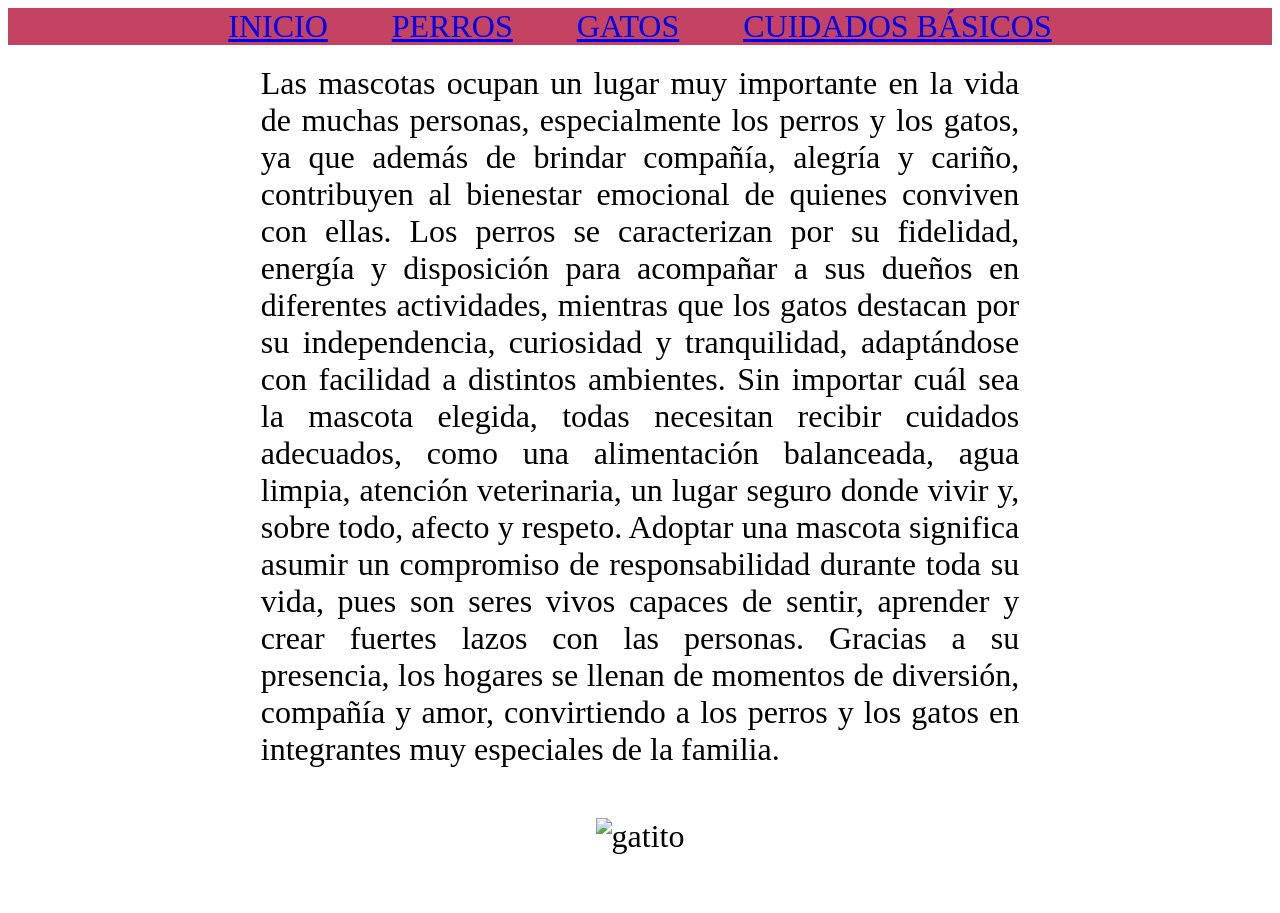
==== index.html @ bc030b20 "Add files via upload" ====
<!DOCTYPE html>
<html>
 <head>
  <title>Mascotas</title>
  <style>
   nav {
    width:100%;
    text-align:center;
    background-color:#C44262;
   }
   label {
    padding:30px;
    font-size:2em;
   }
   body {
    background-image:url(img/fondoperrosygatos.png);
    background-attachment: fixed;
    background-size: cover;
    backgroundrepeat: no-repeat;
    background-position: center;
   }
   section {
   background-color:white;
   width:60%;
   margin:auto;
   margin-top:20px;
   font-size:2em;
   text-align:justify;
   }
  </style>
 </head>
 <body>
  <nav>
   <label><a href="index.html">INICIO</a></label>
   <label><a href="Perros.html">PERROS</a></label>
   <label><a href="Gatos.html">GATOS</a></label>
      <label><a target="_blank"href="https://madridsalud.es/cuidados-basicos-para-los-animales-de-compania-perros-y-gatos/">CUIDADOS BÁSICOS</a></label>
  </nav>
  <section>
Las mascotas ocupan un lugar muy importante en la vida de muchas personas, especialmente los perros y los gatos, ya que además de brindar compañía, alegría y cariño, contribuyen al bienestar emocional de quienes conviven con ellas. Los perros se caracterizan por su fidelidad, energía y disposición para acompañar a sus dueños en diferentes actividades, mientras que los gatos destacan por su independencia, curiosidad y tranquilidad, adaptándose con facilidad a distintos ambientes. Sin importar cuál sea la mascota elegida, todas necesitan recibir cuidados adecuados, como una alimentación balanceada, agua limpia, atención veterinaria, un lugar seguro donde vivir y, sobre todo, afecto y respeto. Adoptar una mascota significa asumir un compromiso de responsabilidad durante toda su vida, pues son seres vivos capaces de sentir, aprender y crear fuertes lazos con las personas. Gracias a su presencia, los hogares se llenan de momentos de diversión, compañía y amor, convirtiendo a los perros y los gatos en integrantes muy especiales de la familia.
<div style="text-align: center;">
<img style="width:600px; padding:50px;"
<img src="img/perrosygatos.webp" alt="gatito"/>
  </section>
 </body>
</html>
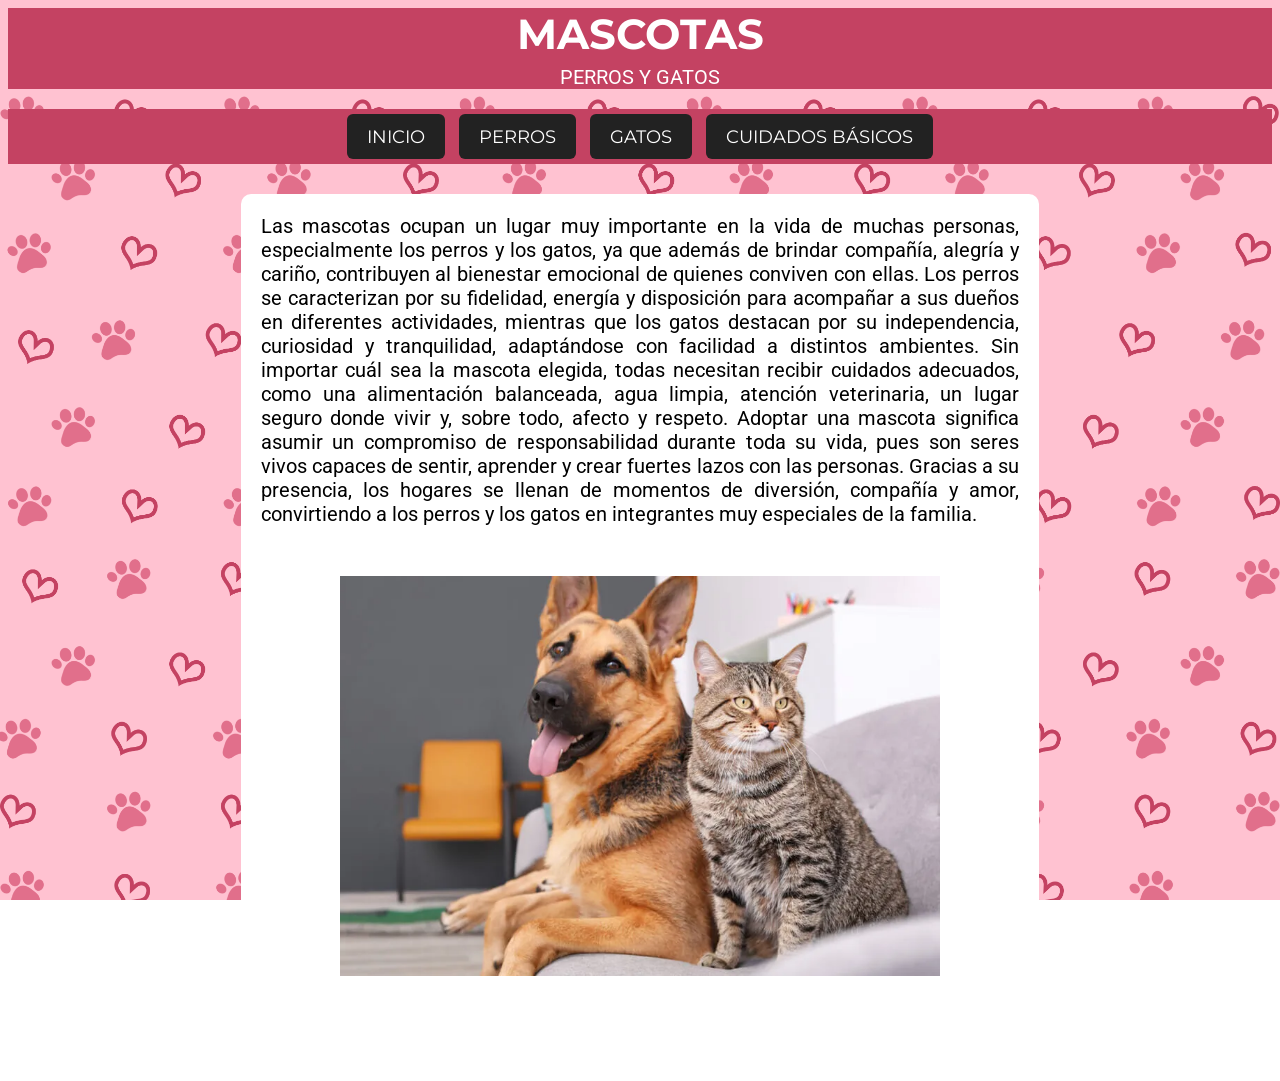
==== commit ecdf9716: "Add files via upload" ====
--- a/index.html
+++ b/index.html
@@ -1,13 +1,56 @@
 <!DOCTYPE html>
-<html>
+<html lang="es">
  <head>
+  <meta charset="UTF-8">
+  <link href="https://fonts.googleapis.com/css2?family=Roboto&family=Montserrat:wght@400;600;700&display=swap"
+      rel="stylesheet">
   <title>Mascotas</title>
   <style>
+
+      header {
+      background-color: #C44262;
+      text-align: center;
+               }
+
+      .logo h1 {
+      font-family: Montserrat, sans-serif;
+      font-size: 42px;
+      color: #ffffff;
+      margin: 0;
+       }
+
+      .logo p {
+      font-family: Roboto, sans-serif;
+      font-size: 20px;
+      color: #ffffff;
+      margin-top: 5px;       
+       }     
+
    nav {
     width:100%;
     text-align:center;
     background-color:#C44262;
    }
+
+   nav a {
+      display: inline-block;
+      margin: 5px; /* Cambia el ancho del fondo del Menu */
+      padding: 12px 20px;
+      background-color: #222; /* color oscuro para el fondo del botón */
+      color: #ffffff;
+      font-family: Montserrat, sans-serif; /* Montserrat es el texto principal, si falla va cargar sans-serif */
+      font-size: 1.1em;
+      text-decoration: none; /* Esto quita el subrayado del enlace */
+      border-radius: 6px; /* bordes redondeados */
+      transition: background-color 0.10s, color 0.s;
+      }
+
+     nav a:hover {
+      color: #ffffff; /* Color del texto al pasar el cursor */
+      background-color: red;
+      }
+
+
    label {
     padding:30px;
     font-size:2em;
@@ -21,20 +64,30 @@
    }
    section {
    background-color:white;
+   color: #000000;
    width:60%;
-   margin:auto;
-   margin-top:20px;
-   font-size:2em;
+   margin:30px auto;
+   margin-top:30px;
+   font-size:20px;
+   padding: 20px;
+   border-radius: 10px;
    text-align:justify;
+   font-family: Roboto, sans serif;
    }
   </style>
  </head>
  <body>
+<header>
+    <div class="logo">
+    <h1>MASCOTAS</h1>
+    <p>PERROS Y GATOS</p>
+   </div>
+   </header>
   <nav>
-   <label><a href="index.html">INICIO</a></label>
-   <label><a href="Perros.html">PERROS</a></label>
-   <label><a href="Gatos.html">GATOS</a></label>
-      <label><a target="_blank"href="https://madridsalud.es/cuidados-basicos-para-los-animales-de-compania-perros-y-gatos/">CUIDADOS BÁSICOS</a></label>
+   <a href="https://edinquim.github.io/mascotas/">INICIO</a>
+   <a href="Perros.html">PERROS</a>
+   <a href="Gatos.html">GATOS</a>
+   <a target="_blank"href="https://madridsalud.es/cuidados-basicos-para-los-animales-de-compania-perros-y-gatos/">CUIDADOS BÁSICOS</a>
   </nav>
   <section>
 Las mascotas ocupan un lugar muy importante en la vida de muchas personas, especialmente los perros y los gatos, ya que además de brindar compañía, alegría y cariño, contribuyen al bienestar emocional de quienes conviven con ellas. Los perros se caracterizan por su fidelidad, energía y disposición para acompañar a sus dueños en diferentes actividades, mientras que los gatos destacan por su independencia, curiosidad y tranquilidad, adaptándose con facilidad a distintos ambientes. Sin importar cuál sea la mascota elegida, todas necesitan recibir cuidados adecuados, como una alimentación balanceada, agua limpia, atención veterinaria, un lugar seguro donde vivir y, sobre todo, afecto y respeto. Adoptar una mascota significa asumir un compromiso de responsabilidad durante toda su vida, pues son seres vivos capaces de sentir, aprender y crear fuertes lazos con las personas. Gracias a su presencia, los hogares se llenan de momentos de diversión, compañía y amor, convirtiendo a los perros y los gatos en integrantes muy especiales de la familia.
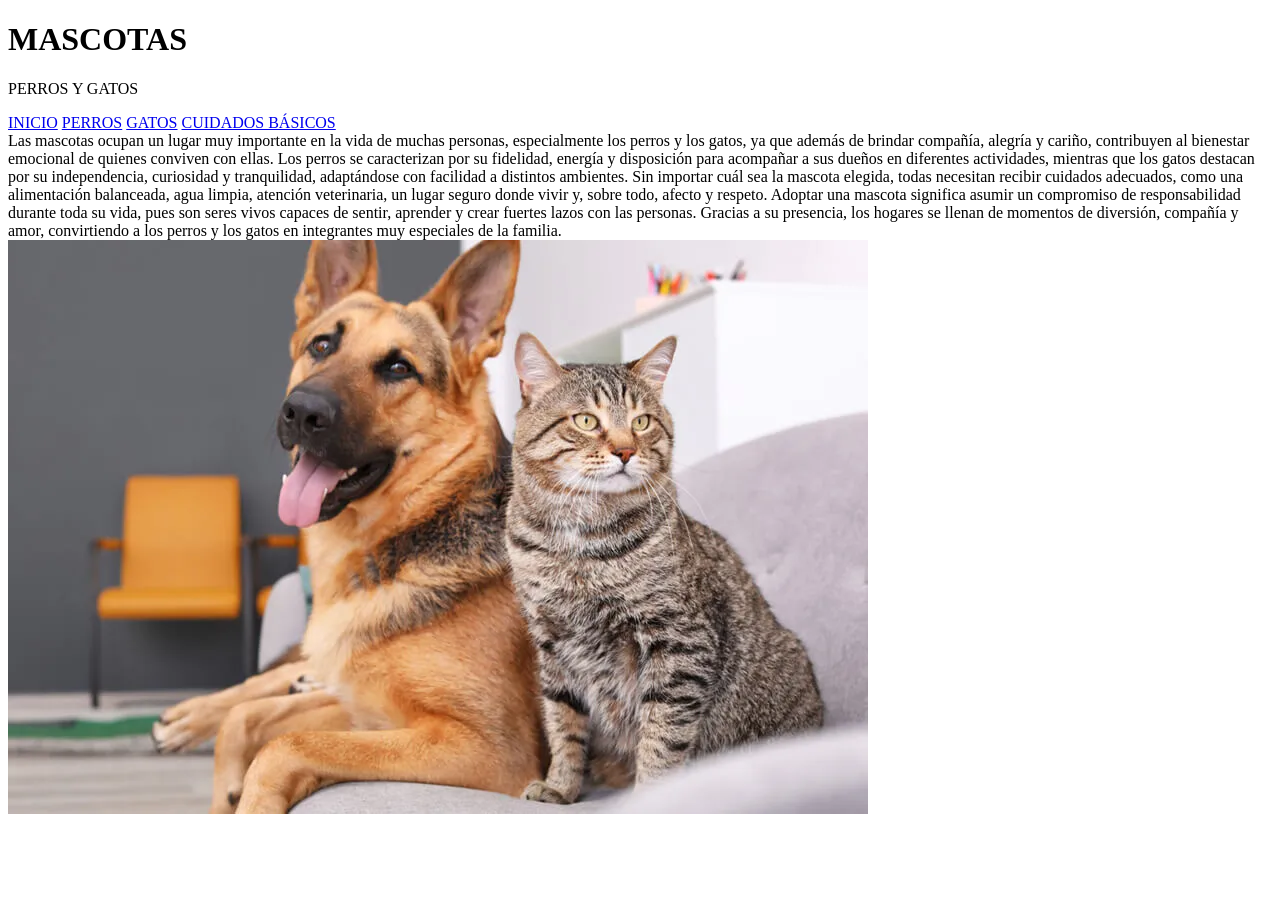
==== commit f1ff3d51: "Add files via upload" ====
--- a/index.html
+++ b/index.html
@@ -4,77 +4,8 @@
   <meta charset="UTF-8">
   <link href="https://fonts.googleapis.com/css2?family=Roboto&family=Montserrat:wght@400;600;700&display=swap"
       rel="stylesheet">
+<link rel="stylesheet" href="css/estilos.css">
   <title>Mascotas</title>
-  <style>
-
-      header {
-      background-color: #C44262;
-      text-align: center;
-               }
-
-      .logo h1 {
-      font-family: Montserrat, sans-serif;
-      font-size: 42px;
-      color: #ffffff;
-      margin: 0;
-       }
-
-      .logo p {
-      font-family: Roboto, sans-serif;
-      font-size: 20px;
-      color: #ffffff;
-      margin-top: 5px;       
-       }     
-
-   nav {
-    width:100%;
-    text-align:center;
-    background-color:#C44262;
-   }
-
-   nav a {
-      display: inline-block;
-      margin: 5px; /* Cambia el ancho del fondo del Menu */
-      padding: 12px 20px;
-      background-color: #222; /* color oscuro para el fondo del botón */
-      color: #ffffff;
-      font-family: Montserrat, sans-serif; /* Montserrat es el texto principal, si falla va cargar sans-serif */
-      font-size: 1.1em;
-      text-decoration: none; /* Esto quita el subrayado del enlace */
-      border-radius: 6px; /* bordes redondeados */
-      transition: background-color 0.10s, color 0.s;
-      }
-
-     nav a:hover {
-      color: #ffffff; /* Color del texto al pasar el cursor */
-      background-color: red;
-      }
-
-
-   label {
-    padding:30px;
-    font-size:2em;
-   }
-   body {
-    background-image:url(img/fondoperrosygatos.png);
-    background-attachment: fixed;
-    background-size: cover;
-    backgroundrepeat: no-repeat;
-    background-position: center;
-   }
-   section {
-   background-color:white;
-   color: #000000;
-   width:60%;
-   margin:30px auto;
-   margin-top:30px;
-   font-size:20px;
-   padding: 20px;
-   border-radius: 10px;
-   text-align:justify;
-   font-family: Roboto, sans serif;
-   }
-  </style>
  </head>
  <body>
 <header>
@@ -91,9 +22,9 @@
   </nav>
   <section>
 Las mascotas ocupan un lugar muy importante en la vida de muchas personas, especialmente los perros y los gatos, ya que además de brindar compañía, alegría y cariño, contribuyen al bienestar emocional de quienes conviven con ellas. Los perros se caracterizan por su fidelidad, energía y disposición para acompañar a sus dueños en diferentes actividades, mientras que los gatos destacan por su independencia, curiosidad y tranquilidad, adaptándose con facilidad a distintos ambientes. Sin importar cuál sea la mascota elegida, todas necesitan recibir cuidados adecuados, como una alimentación balanceada, agua limpia, atención veterinaria, un lugar seguro donde vivir y, sobre todo, afecto y respeto. Adoptar una mascota significa asumir un compromiso de responsabilidad durante toda su vida, pues son seres vivos capaces de sentir, aprender y crear fuertes lazos con las personas. Gracias a su presencia, los hogares se llenan de momentos de diversión, compañía y amor, convirtiendo a los perros y los gatos en integrantes muy especiales de la familia.
-<div style="text-align: center;">
-<img style="width:600px; padding:50px;"
-<img src="img/perrosygatos.webp" alt="gatito"/>
+<div class="centrar">
+<img src="img/perrosygatos.webp" alt="Perros y Gatos">
+</div>
   </section>
  </body>
 </html>
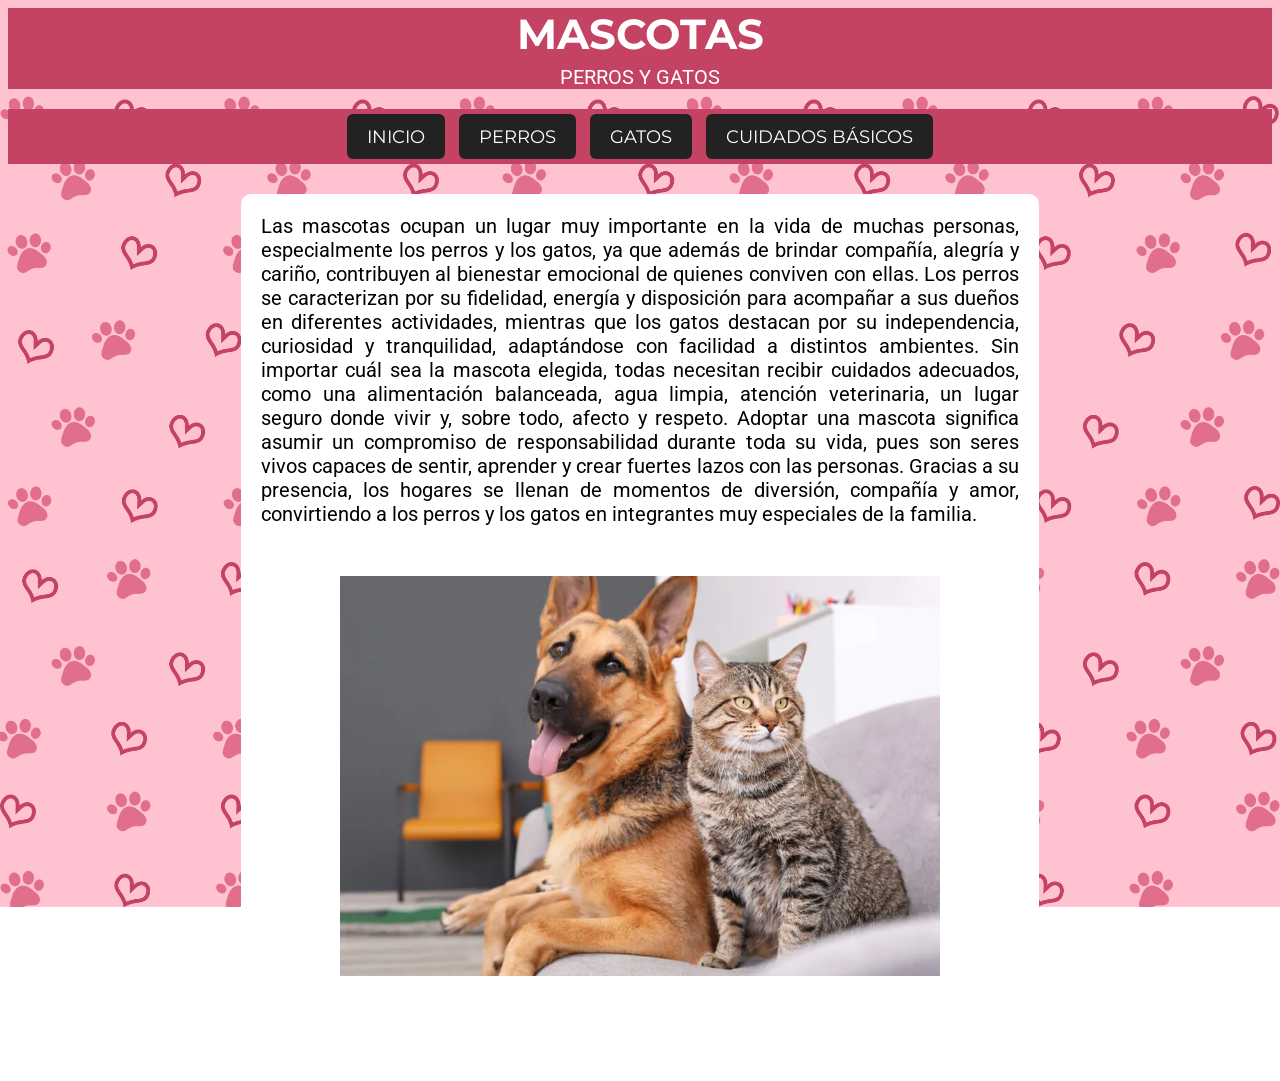
==== commit db05c600: "Add files via upload" ====
--- a/index.html
+++ b/index.html
@@ -16,8 +16,8 @@
    </header>
   <nav>
    <a href="https://edinquim.github.io/mascotas/">INICIO</a>
-   <a href="Perros.html">PERROS</a>
-   <a href="Gatos.html">GATOS</a>
+   <a href="perros.html">PERROS</a>
+   <a href="gatos.html">GATOS</a>
    <a target="_blank"href="https://madridsalud.es/cuidados-basicos-para-los-animales-de-compania-perros-y-gatos/">CUIDADOS BÁSICOS</a>
   </nav>
   <section>
--- a/css/estilos.css
+++ b/css/estilos.css
@@ -0,0 +1,78 @@
+ header {
+      background-color: #C44262;
+      text-align: center;
+               }
+
+      .logo h1 {
+      font-family: Montserrat, sans-serif;
+      font-size: 42px;
+      color: #ffffff;
+      margin: 0;
+       }
+
+      .logo p {
+      font-family: Roboto, sans-serif;
+      font-size: 20px;
+      color: #ffffff;
+      margin-top: 5px;       
+       }     
+
+   nav {
+    width:100%;
+    text-align:center;
+    background-color:#C44262;
+   }
+
+   nav a {
+      display: inline-block;
+      margin: 5px; /* Cambia el ancho del fondo del Menu */
+      padding: 12px 20px;
+      background-color: #222; /* color oscuro para el fondo del botón */
+      color: #ffffff;
+      font-family: Montserrat, sans-serif; /* Montserrat es el texto principal, si falla va cargar sans-serif */
+      font-size: 1.1em;
+      text-decoration: none; /* Esto quita el subrayado del enlace */
+      border-radius: 6px; /* bordes redondeados */
+      transition: background-color 0.3s, color 0.3s;
+      }
+
+     nav a:hover {
+      color: #ffffff; /* Color del texto al pasar el cursor */
+      background-color: red;
+      }
+
+
+   label {
+    padding:30px;
+    font-size:2em;
+   }
+
+   body {
+    background-image:url(../img/fondoperrosygatos.png);
+    background-attachment: fixed;
+    background-size: cover;
+    background-repeat: no-repeat;
+    background-position: center;
+   }
+   section {
+   background-color:white;
+   color: #000000;
+   width:60%;
+   margin:30px auto;
+   margin-top:30px;
+   font-size:20px;
+   padding: 20px;
+   border-radius: 10px;
+   text-align:justify;
+   font-family: Roboto, sans-serif;
+   }
+
+   .centrar {
+   text-align:center;
+   }
+
+   .centrar img {
+   width: 600px;
+   padding: 50px;
+   }
+   
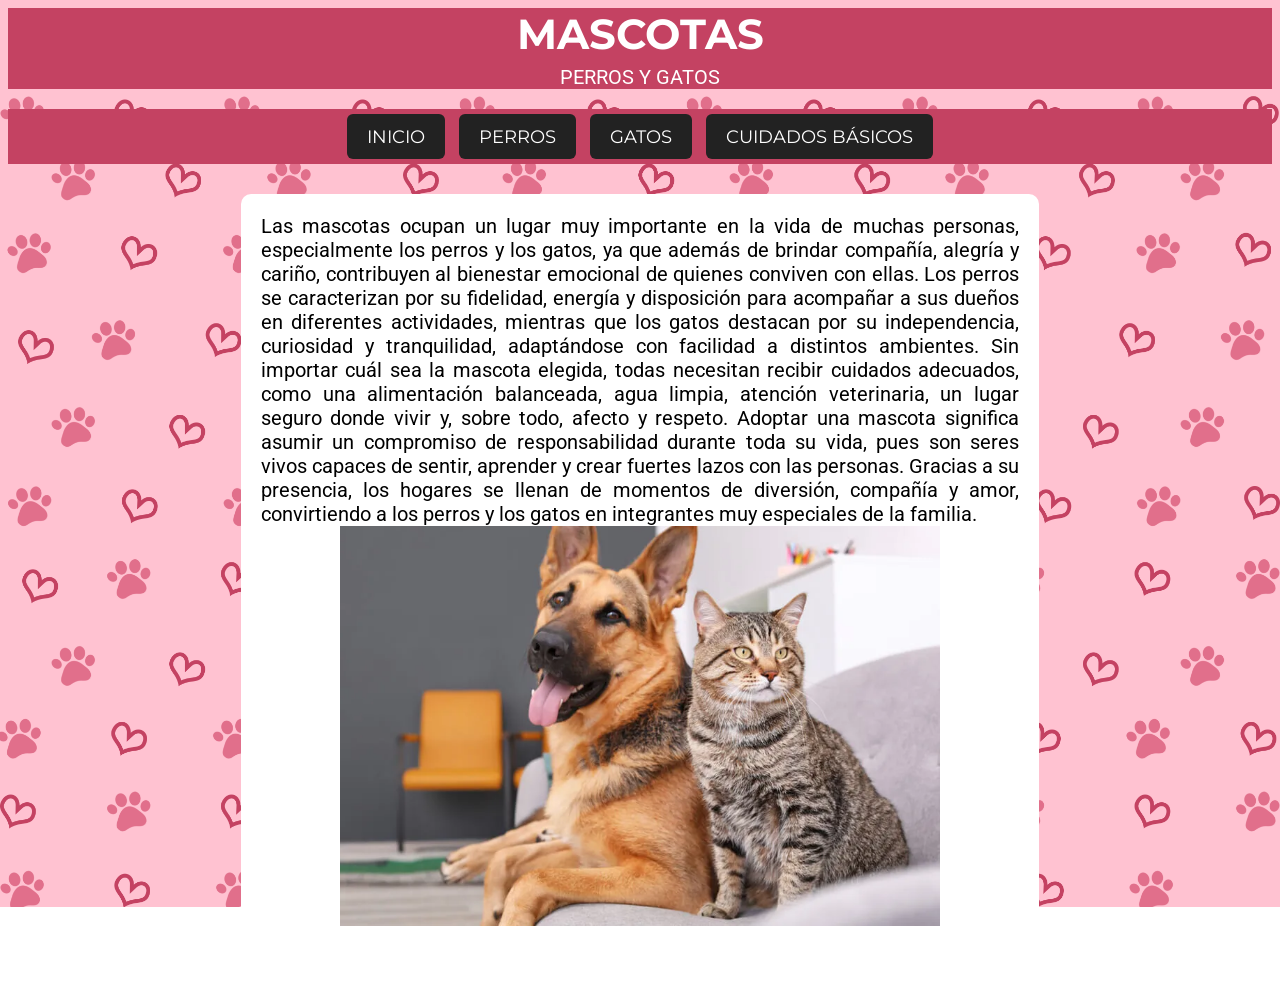
==== commit 2a229ea6: "Add files via upload" ====
--- a/index.html
+++ b/index.html
@@ -2,8 +2,10 @@
 <html lang="es">
  <head>
   <meta charset="UTF-8">
+  <meta name="viewport" content="width=device-width, initial-scale=1.0">
   <link href="https://fonts.googleapis.com/css2?family=Roboto&family=Montserrat:wght@400;600;700&display=swap"
       rel="stylesheet">
+ 
 <link rel="stylesheet" href="css/estilos.css">
   <title>Mascotas</title>
  </head>
--- a/css/estilos.css
+++ b/css/estilos.css
@@ -72,7 +72,22 @@
    }
 
    .centrar img {
-   width: 600px;
-   padding: 50px;
+   width: 100%;
+   max-width: 600px;
+   height: auto;
    }
-   +
+   .video {
+   width: 100%;
+   max-width: 560px;
+   aspect-ratio: 16 / 9;
+   border: none;
+}
+   
+@media (max-width: 600px) { 
+nav a { 
+display: block; 
+width: 90%; 
+margin: 10px auto; 
+} 
+}
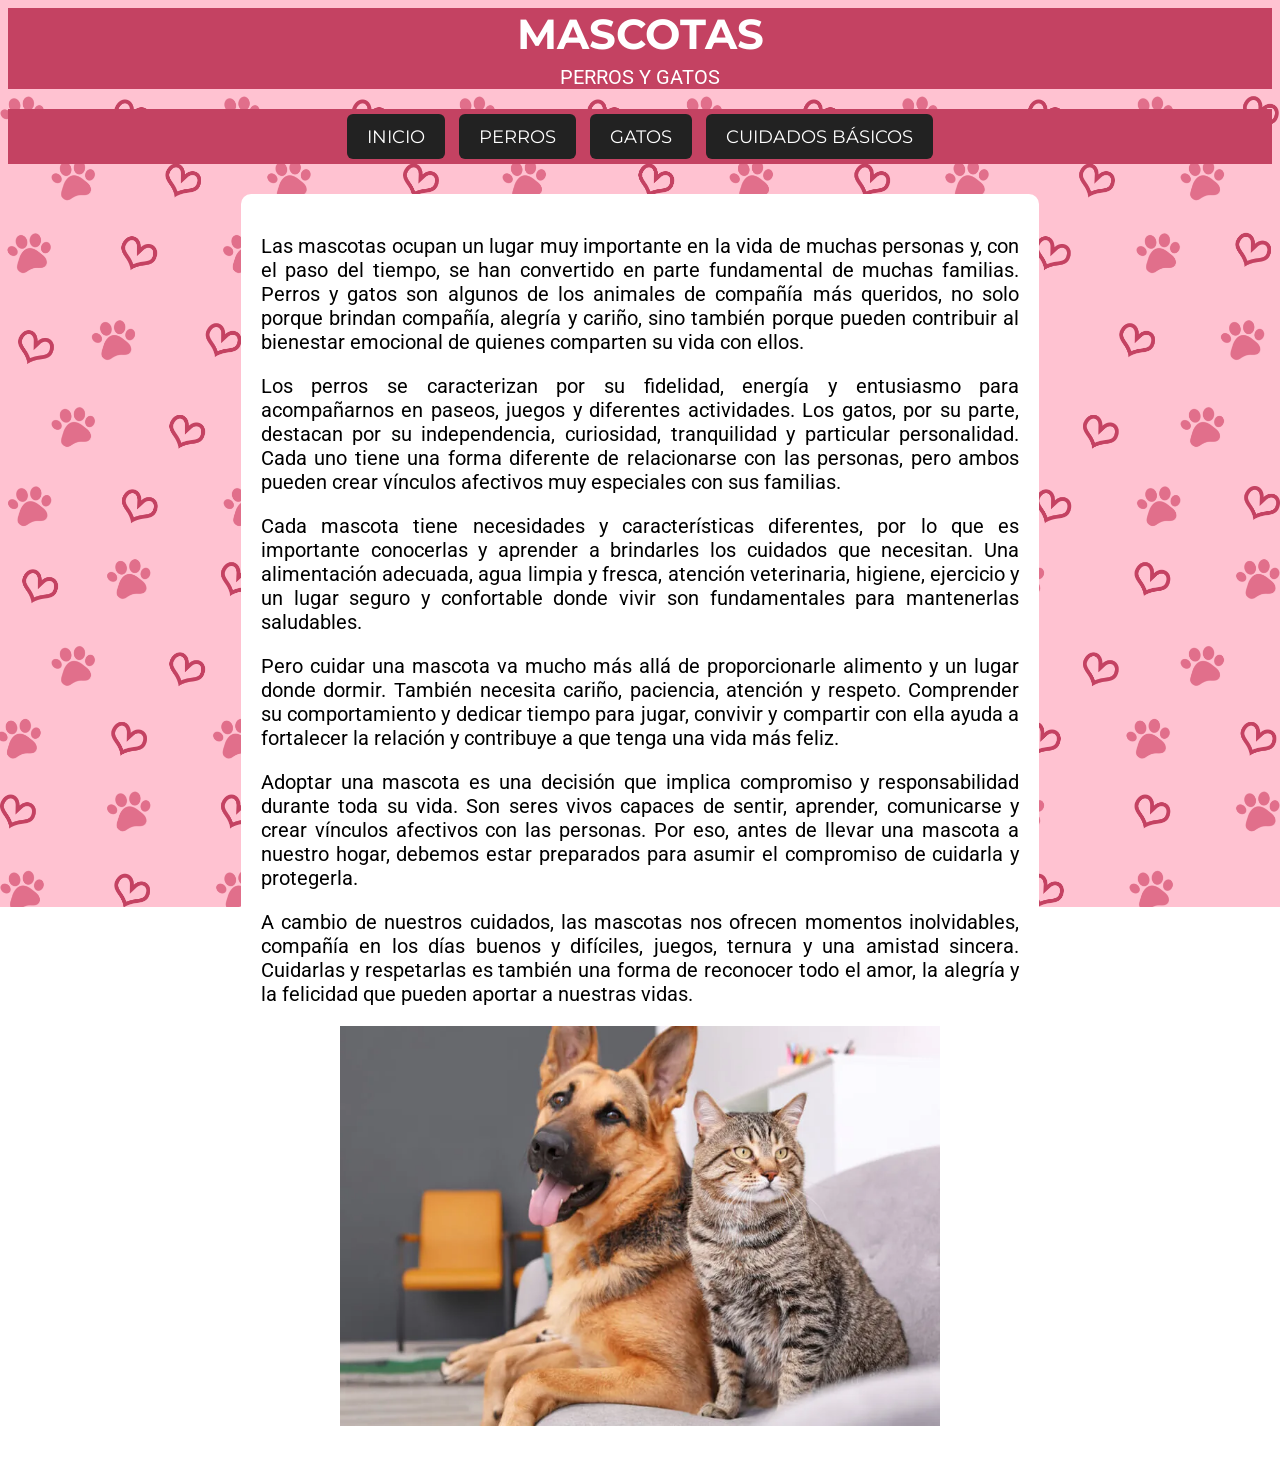
==== commit dad6c80a: "Add files via upload" ====
--- a/index.html
+++ b/index.html
@@ -23,7 +23,12 @@
    <a target="_blank"href="https://madridsalud.es/cuidados-basicos-para-los-animales-de-compania-perros-y-gatos/">CUIDADOS BÁSICOS</a>
   </nav>
   <section>
-Las mascotas ocupan un lugar muy importante en la vida de muchas personas, especialmente los perros y los gatos, ya que además de brindar compañía, alegría y cariño, contribuyen al bienestar emocional de quienes conviven con ellas. Los perros se caracterizan por su fidelidad, energía y disposición para acompañar a sus dueños en diferentes actividades, mientras que los gatos destacan por su independencia, curiosidad y tranquilidad, adaptándose con facilidad a distintos ambientes. Sin importar cuál sea la mascota elegida, todas necesitan recibir cuidados adecuados, como una alimentación balanceada, agua limpia, atención veterinaria, un lugar seguro donde vivir y, sobre todo, afecto y respeto. Adoptar una mascota significa asumir un compromiso de responsabilidad durante toda su vida, pues son seres vivos capaces de sentir, aprender y crear fuertes lazos con las personas. Gracias a su presencia, los hogares se llenan de momentos de diversión, compañía y amor, convirtiendo a los perros y los gatos en integrantes muy especiales de la familia.
+<p>Las mascotas ocupan un lugar muy importante en la vida de muchas personas y, con el paso del tiempo, se han convertido en parte fundamental de muchas familias. Perros y gatos son algunos de los animales de compañía más queridos, no solo porque brindan compañía, alegría y cariño, sino también porque pueden contribuir al bienestar emocional de quienes comparten su vida con ellos.</p>
+<p>Los perros se caracterizan por su fidelidad, energía y entusiasmo para acompañarnos en paseos, juegos y diferentes actividades. Los gatos, por su parte, destacan por su independencia, curiosidad, tranquilidad y particular personalidad. Cada uno tiene una forma diferente de relacionarse con las personas, pero ambos pueden crear vínculos afectivos muy especiales con sus familias.</p>
+<p>Cada mascota tiene necesidades y características diferentes, por lo que es importante conocerlas y aprender a brindarles los cuidados que necesitan. Una alimentación adecuada, agua limpia y fresca, atención veterinaria, higiene, ejercicio y un lugar seguro y confortable donde vivir son fundamentales para mantenerlas saludables.</p>
+<p>Pero cuidar una mascota va mucho más allá de proporcionarle alimento y un lugar donde dormir. También necesita cariño, paciencia, atención y respeto. Comprender su comportamiento y dedicar tiempo para jugar, convivir y compartir con ella ayuda a fortalecer la relación y contribuye a que tenga una vida más feliz.</p>
+<p>Adoptar una mascota es una decisión que implica compromiso y responsabilidad durante toda su vida. Son seres vivos capaces de sentir, aprender, comunicarse y crear vínculos afectivos con las personas. Por eso, antes de llevar una mascota a nuestro hogar, debemos estar preparados para asumir el compromiso de cuidarla y protegerla.</p>
+<p>A cambio de nuestros cuidados, las mascotas nos ofrecen momentos inolvidables, compañía en los días buenos y difíciles, juegos, ternura y una amistad sincera. Cuidarlas y respetarlas es también una forma de reconocer todo el amor, la alegría y la felicidad que pueden aportar a nuestras vidas.</p>
 <div class="centrar">
 <img src="img/perrosygatos.webp" alt="Perros y Gatos">
 </div>
--- a/css/estilos.css
+++ b/css/estilos.css
@@ -90,4 +90,14 @@
 width: 90%; 
 margin: 10px auto; 
 } 
+
+section {
+width: 85%;
+font-size: 18px;
+text-align: left;
+}
+
+      .logo h1 {
+      font-size: 32px;
+       }
 }
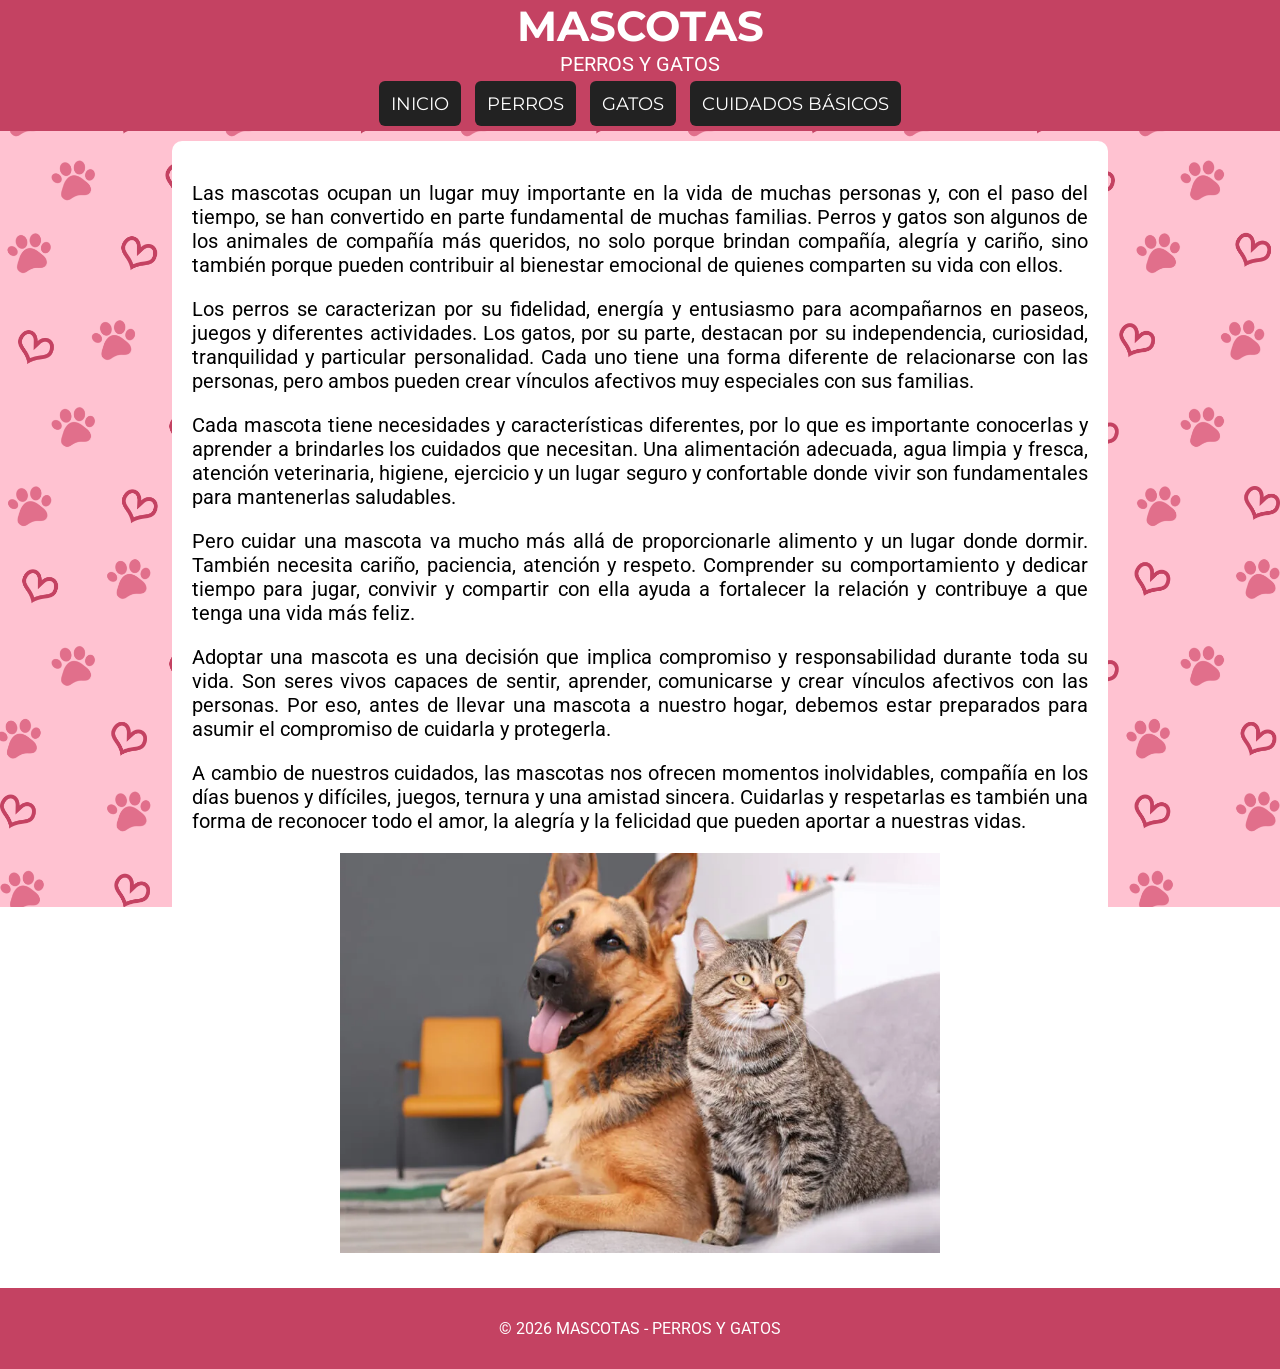
==== commit 579f0b91: "Add files via upload" ====
--- a/index.html
+++ b/index.html
@@ -5,22 +5,21 @@
   <meta name="viewport" content="width=device-width, initial-scale=1.0">
   <link href="https://fonts.googleapis.com/css2?family=Roboto&family=Montserrat:wght@400;600;700&display=swap"
       rel="stylesheet">
- 
-<link rel="stylesheet" href="css/estilos.css">
+ <link rel="stylesheet" href="css/estilos.css">
   <title>Mascotas</title>
  </head>
  <body>
 <header>
-    <div class="logo">
+    <div class="cabecera">
     <h1>MASCOTAS</h1>
     <p>PERROS Y GATOS</p>
    </div>
    </header>
   <nav>
-   <a href="https://edinquim.github.io/mascotas/">INICIO</a>
+   <a href="index.html">INICIO</a>
    <a href="perros.html">PERROS</a>
    <a href="gatos.html">GATOS</a>
-   <a target="_blank"href="https://madridsalud.es/cuidados-basicos-para-los-animales-de-compania-perros-y-gatos/">CUIDADOS BÁSICOS</a>
+   <a target="_blank" href="https://madridsalud.es/cuidados-basicos-para-los-animales-de-compania-perros-y-gatos/">CUIDADOS BÁSICOS</a>
   </nav>
   <section>
 <p>Las mascotas ocupan un lugar muy importante en la vida de muchas personas y, con el paso del tiempo, se han convertido en parte fundamental de muchas familias. Perros y gatos son algunos de los animales de compañía más queridos, no solo porque brindan compañía, alegría y cariño, sino también porque pueden contribuir al bienestar emocional de quienes comparten su vida con ellos.</p>
@@ -33,5 +32,8 @@
 <img src="img/perrosygatos.webp" alt="Perros y Gatos">
 </div>
   </section>
+<footer>
+    <p>© 2026 MASCOTAS - PERROS Y GATOS</p>
+</footer>
  </body>
 </html>
--- a/css/estilos.css
+++ b/css/estilos.css
@@ -3,30 +3,31 @@
       text-align: center;
                }
 
-      .logo h1 {
+      .cabecera h1 {
       font-family: Montserrat, sans-serif;
       font-size: 42px;
       color: #ffffff;
       margin: 0;
        }
 
-      .logo p {
+      .cabecera p {
       font-family: Roboto, sans-serif;
       font-size: 20px;
       color: #ffffff;
-      margin-top: 5px;       
+      margin: 0;       
        }     
 
    nav {
     width:100%;
     text-align:center;
     background-color:#C44262;
+    margin: 0;
    }
 
    nav a {
       display: inline-block;
       margin: 5px; /* Cambia el ancho del fondo del Menu */
-      padding: 12px 20px;
+      padding: 12px;
       background-color: #222; /* color oscuro para el fondo del botón */
       color: #ffffff;
       font-family: Montserrat, sans-serif; /* Montserrat es el texto principal, si falla va cargar sans-serif */
@@ -41,25 +42,21 @@
       background-color: red;
       }
 
-
-   label {
-    padding:30px;
-    font-size:2em;
-   }
-
    body {
+    margin: 0; /* margen para que quede pegado a la pantalla del navegador */
     background-image:url(../img/fondoperrosygatos.png);
     background-attachment: fixed;
     background-size: cover;
     background-repeat: no-repeat;
     background-position: center;
    }
+
    section {
    background-color:white;
    color: #000000;
-   width:60%;
-   margin:30px auto;
-   margin-top:30px;
+   width:70%;
+   max-width: 900px;
+   margin: 10px auto;
    font-size:20px;
    padding: 20px;
    border-radius: 10px;
@@ -83,6 +80,14 @@
    aspect-ratio: 16 / 9;
    border: none;
 }
+
+footer {
+    background-color: #C44262;
+    color: white;
+    text-align: center;
+    padding: 15px;
+    font-family: Roboto, sans-serif;
+}
    
 @media (max-width: 600px) { 
 nav a { 
@@ -97,7 +102,7 @@
 text-align: left;
 }
 
-      .logo h1 {
+      .cabecera h1 {
       font-size: 32px;
        }
 }
